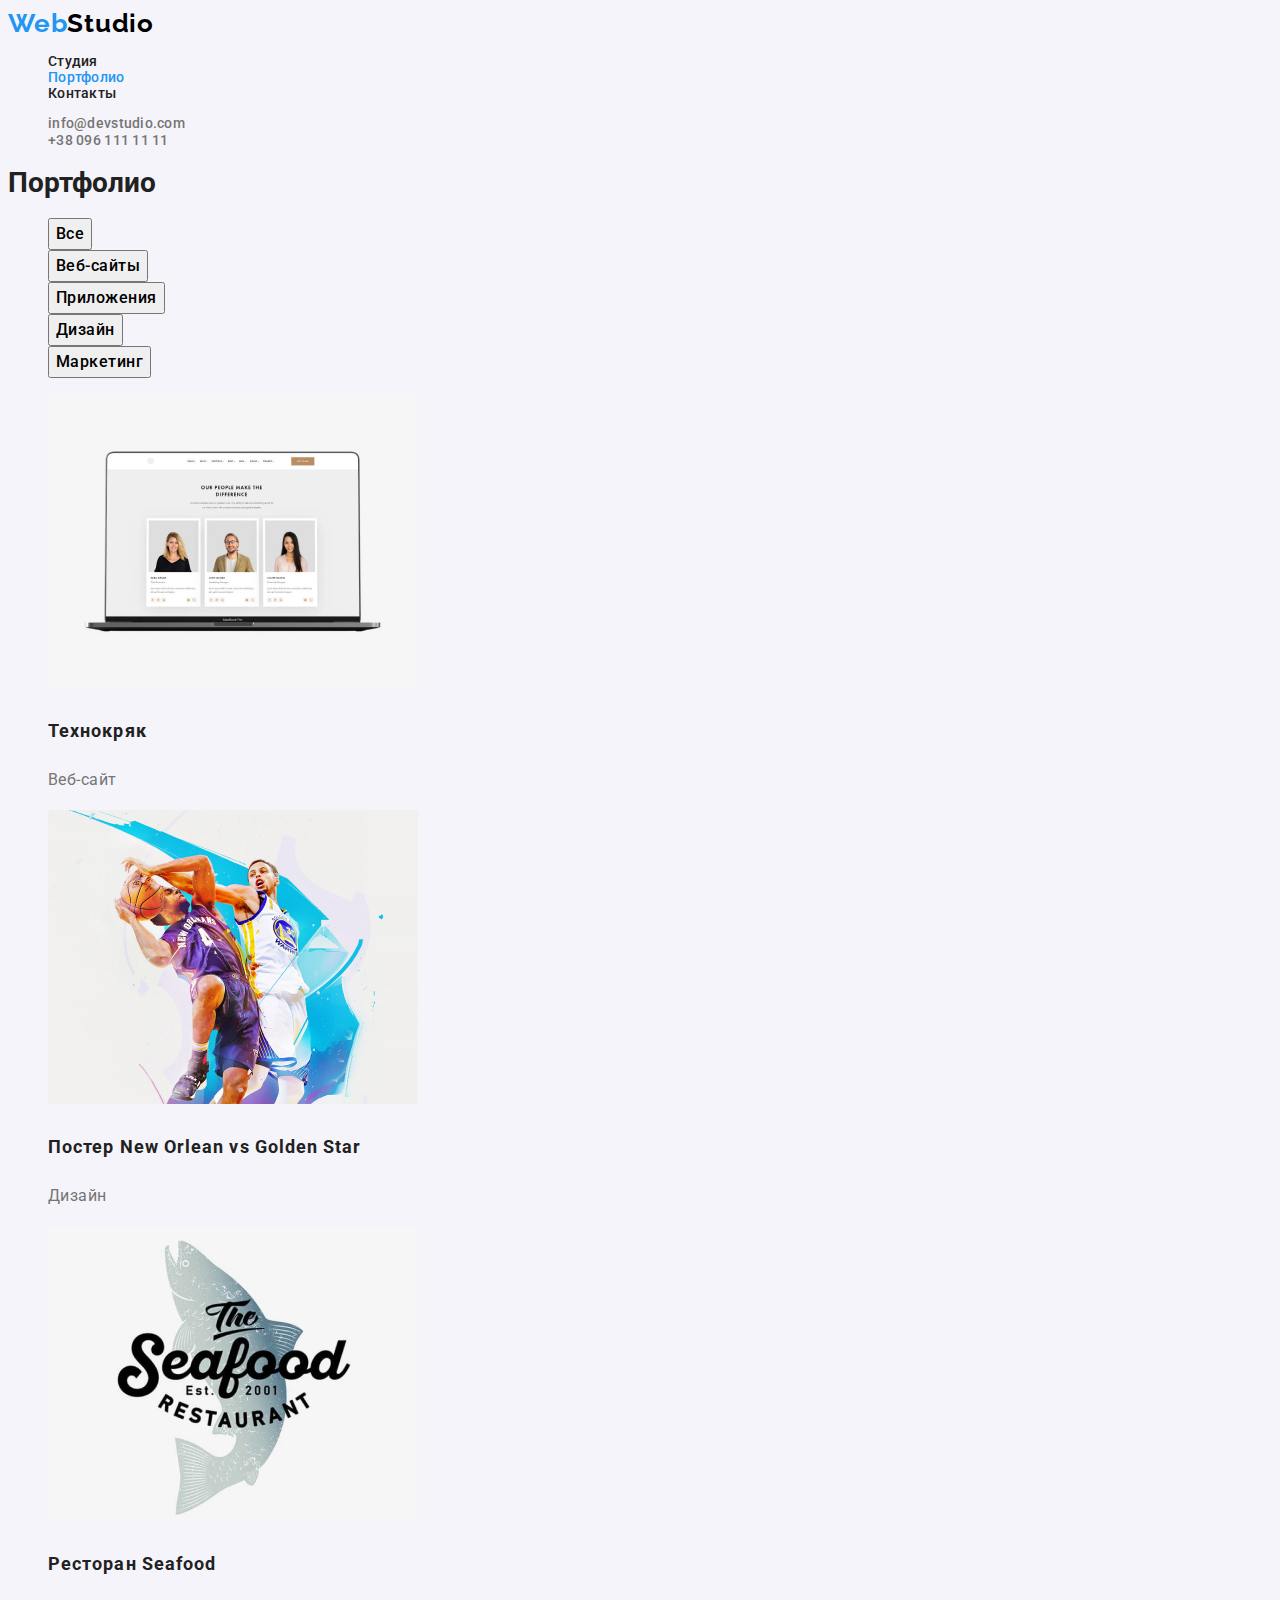
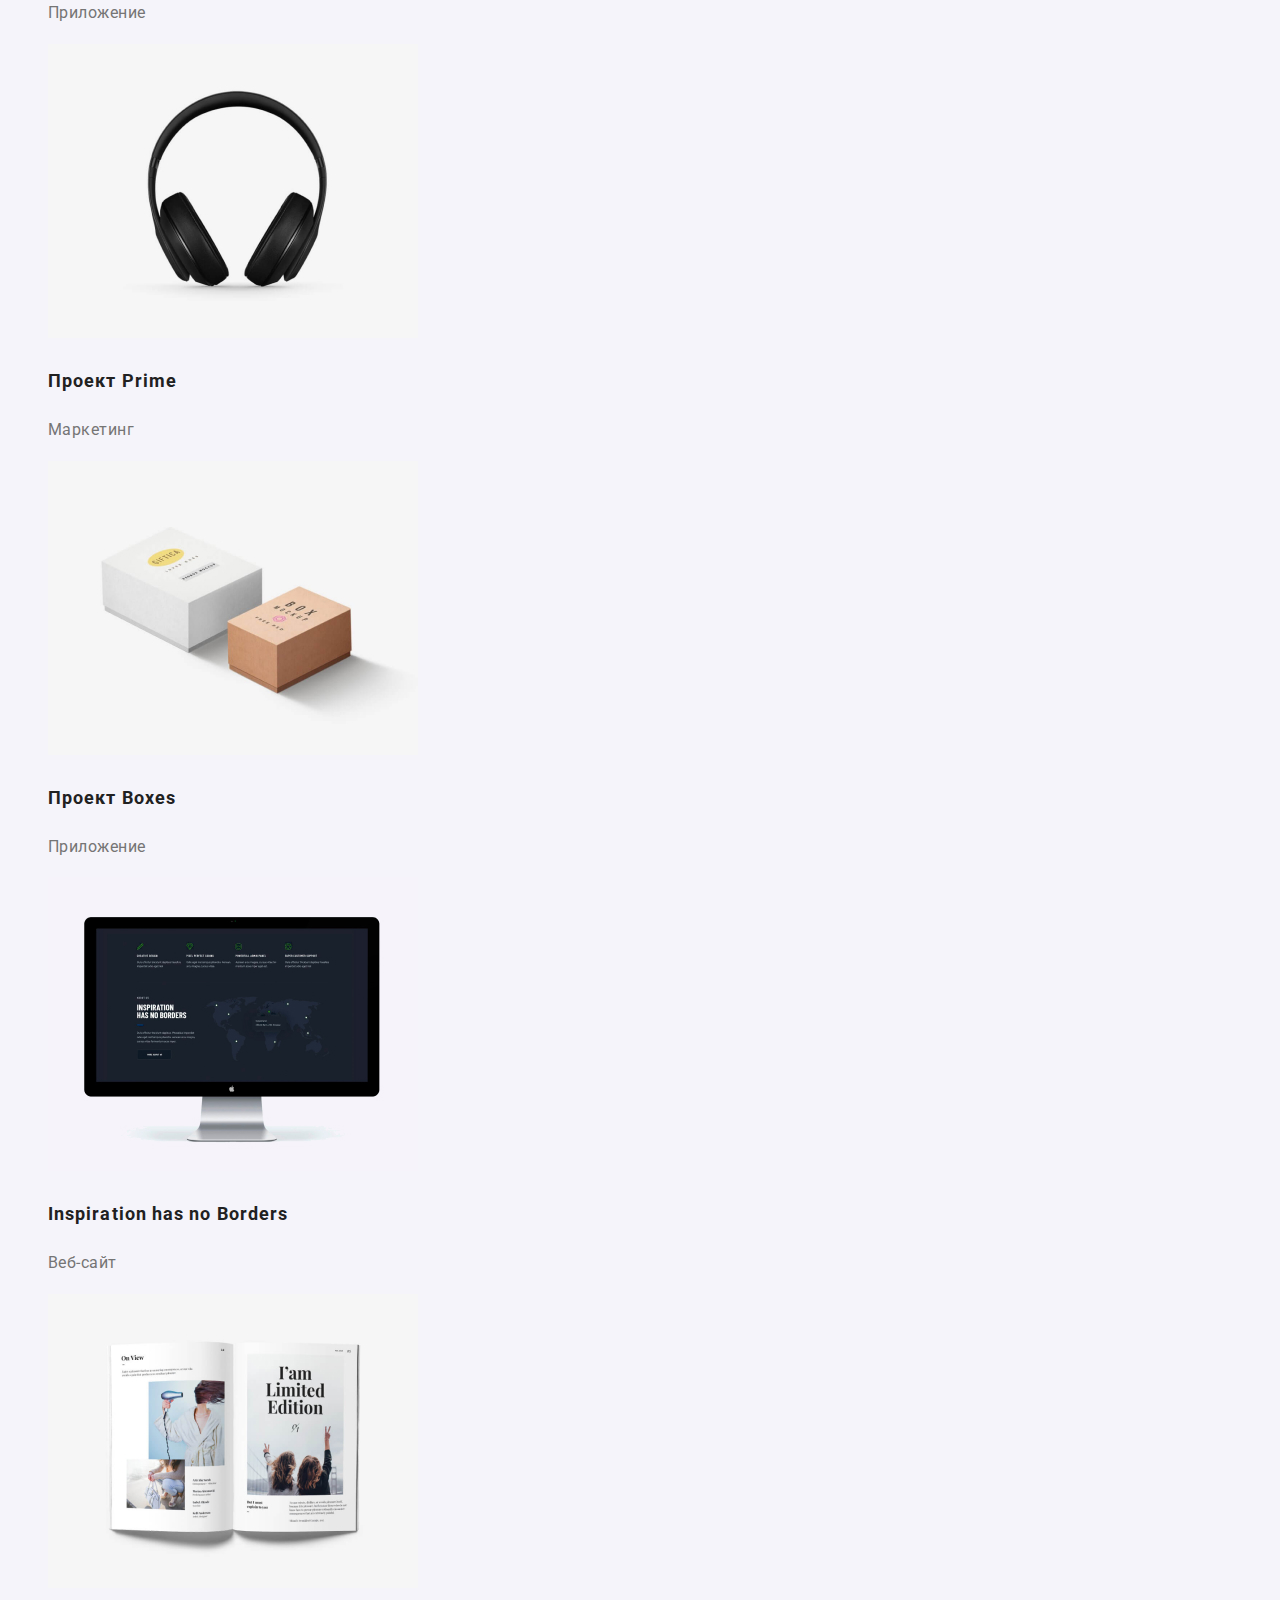
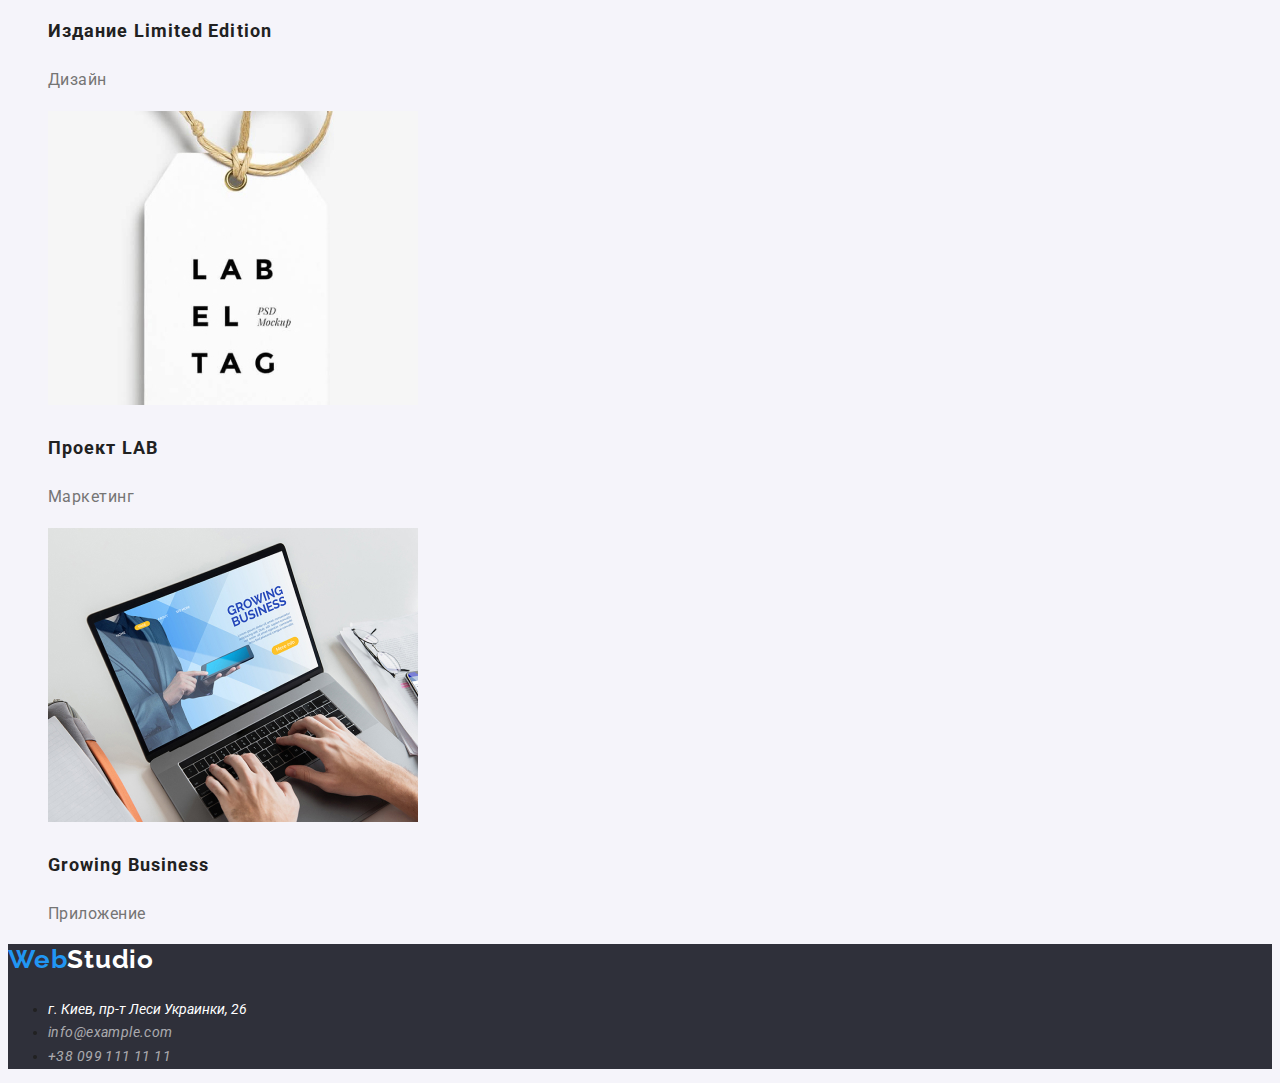
==== portfolio.html @ 42520b8a "1" ====
<!DOCTYPE html>
<html lang="ru">
<head>
    <meta charset="UTF-8">
    <meta http-equiv="X-UA-Compatible" content="IE=edge">
    <meta name="viewport" content="width=device-width, initial-scale=1.0">
    <title>Portfolio</title>
    <link href="https://fonts.googleapis.com/css2?family=Raleway:wght@700&family=Roboto:wght@400;500;700;900&display=swap" rel="stylesheet">
    <link rel="stylesheet" href="css/style.css">
</head>
<body>
     <header class="header">
        <nav>
            <a href="/" class="logo common-link">
                <span>Web</span>Studio
            </a>

            <ul class="nav common-ul">
                <li><a class="nav-link link common-link" href="index.html">Студия</a></li>
                <li><a class="nav-link link common-link active-link" href="/">Портфолио</a></li>
                <li><a class="nav-link link common-link" href="">Контакты</a></li>
            </ul>
        </nav>
        <ul class="contacts common-ul">
            <li><a class="contacts-link link common-link" href="">info@devstudio.com</a></li>
            <li><a class="contacts-link link common-link" href="">+38 096 111 11 11</a></li>
        </ul>
    </header>
    <main>
       <section>
           <h1>Портфолио</h1>
           <ul class="common-ul">
               <li><button class="portfolio-btn button" type="button">Все</button></li>
               <li><button class="portfolio-btn button" type="button">Веб-сайты</button></li>
               <li><button class="portfolio-btn button" type="button">Приложения</button></li>
               <li><button class="portfolio-btn button" type="button">Дизайн</button></li>
               <li><button class="portfolio-btn button" type="button">Маркетинг</button></li>
           </ul>
            <ul class="portfolio-list common-ul">
                <li>
                    <img src="images/img.jpg" alt="ноутбук" width="370">
                    <h2 class="portfolio-title">Технокряк</h2>
                    <p class="portfolio-desc">
                        Веб-сайт
                    </p>
                </li>
                <li>
                    <img src="images/img (1).jpg" alt="баскетболисты" width="370">
                    <h2 class="portfolio-title">Постер New Orlean vs Golden Star</h2>
                    <p class="portfolio-desc">
                        Дизайн
                    </p>
                </li>
                <li>
                    <img src="images/img (2).jpg" alt="постер ресторана" width="370">
                    <h2 class="portfolio-title">Ресторан Seafood</h2>
                    <p class="portfolio-desc">
                        Приложение
                    </p>
                </li>
                <li>
                    <img src="images/img (3).jpg" alt="наушники" width="370">
                    <h2 class="portfolio-title">Проект Prime</h2>
                    <p class="portfolio-desc">
                        Маркетинг
                    </p>
                </li>
                <li>
                    <img src="images/img (4).jpg" alt="коробки" width="370">
                    <h2 class="portfolio-title">Проект Boxes</h2>
                    <p class="portfolio-desc">
                        Приложение
                    </p>
                </li>
                <li>
                    <img src="images/img (5).jpg" alt="компьютер" width="370">
                    <h2 class="portfolio-title">Inspiration has no Borders</h2>
                    <p class="portfolio-desc">
                        Веб-сайт
                    </p>
                </li>
                <li>
                    <img src="images/img (6).jpg" alt="открытая книга" width="370">
                    <h2 class="portfolio-title">Издание Limited Edition</h2>
                    <p class="portfolio-desc">
                        Дизайн
                    </p>
                </li>
                <li>
                    <img src="images/img (7).jpg" alt="бирка" width="370">
                    <h2 class="portfolio-title">Проект LAB</h2>
                    <p class="portfolio-desc">
                        Маркетинг
                    </p>
                </li>
                <li>
                    <img src="images/img (8).jpg" alt="человек с ноутбуком" width="370">
                    <h2 class="portfolio-title">Growing Business</h2>
                    <p class="portfolio-desc">
                        Приложение
                    </p>
                </li>
            </ul>
       </section> 
    </main>
    <footer class="footer">
        <a class="logo footer-logo common-link" href="">
            <span>Web</span>Studio 
        <address>
        <ul>
            <li><a class="main-adress common-link" href="https://goo.gl/maps/YGkrHHkVzg6HwR6b8" target="_blank" rel="noreferrer">г. Киев, пр-т Леси Украинки, 26</a></li>
            <li><a class="adress-link common-link" href="">info@example.com</a></li>
            <li><a class="adress-link common-link" href="">+38 099 111 11 11</a></li>
        </ul>
             </address>
    </footer>
</body>
</html>
---- css/style.css ----
/*font-family: 'Raleway', sans-serif;
font-family: 'Roboto', sans-serif;*/
/* background: #F5F4FA; вторичный цвет фона
#2196F3 blue
#000000
#757575 - p color 
#FFFFFF 
#212121 */ 

:root {
  --accent-color: #2196F3;
  --primary-text-color:#757575;
  --title-text-color:#212121;
  --primary-white-color:#FFFFFF;
  --secondary-black-color:#000000;
  --secondary-grey-color:#F5F4FA;
  --main-font-style:'Roboto', sans-serif;
  --font-size-small:14px;
  --font-size-medium:16px;
  --font-size-xl:36px;
}

body {
    font-family: var(--main-font-style),
    '-apple-system', 'BlinkMacSystemFont',
    'avenir next', 'avenir', 'segoe ui', 'helvetica neue', 
    'helvetica', 'Ubuntu', 'noto', 'arial', sans-serif;
    font-size: var(--font-size-small);
    color: var(--title-text-color);

    background-color: var(--secondary-grey-color);
}


.common-ul {
    list-style-type: none;
   }

/*header*/

.logo {
    font-family: 'Raleway', sans-serif;
    font-weight: 700;
    font-size: 26px;
    line-height: 1.2;
    letter-spacing: 0.03em;
    color: var(--secondary-black-color);
}

.logo span {
    color: var(--accent-color);
}

.common-link{
    text-decoration: none;
}

.link {
    font-weight: 500;
    line-height: 1.15;
    letter-spacing: 0.02em;
}
.nav-link {
    color: var(--title-text-color);

}


.contacts-link {
    color: var(--primary-text-color);
}

.active-link {
    color: var(--accent-color);
}

.nav-link:hover,
.nav-link:focus,
.contacts-link:hover,
.contacts-link:focus {
    color: var(--accent-color);
}

/* Intro*/


.intro-header {
    font-weight: 900;
    font-size: 44px;
    line-height: 1.36;
    letter-spacing: 0.06em;
    text-transform: uppercase;
    color: var(--primary-white-color);
}

.button {
    cursor: pointer;
    font-family: 'Roboto', sans-serif;
}
.intro-btn {
    font-weight: 700;
    font-size: var(--font-size-medium);
    line-height: 1.87;
    letter-spacing: 0.06em;
    color: var(--primary-white-color);

    background-color: var(--accent-color);
}

/* Features */

.features-desc{
    line-height: 1.71;
    letter-spacing: 0.03em;
    color: var(--primary-text-color);
}

.features-title {
    font-size: var(--font-size-small);
    font-weight: 700;
    line-height: 1.15;
    letter-spacing: 0.03em;
    text-transform: uppercase;
}

/* What we  do*/

.title {
    font-weight: 700;
    font-size: var(--font-size-xl);
    line-height: 1.16;
    letter-spacing: 0.03em;
}

/*  Our team */

.team {
    font-size: 16px;
    line-height: 1.18;
    letter-spacing: 0.03em;
}

.team-title {
    font-size: var(--font-size-medium);
    line-height: 1.18;
    font-weight: 500;

}

.team-prof {
    font-size: var(--font-size-medium);
    line-height: 1.18;
    color: var(--primary-text-color);


}


/* Footer */

.footer {
    background-color: #2F303A;
}
.footer-logo {
    color: var(--primary-white-color);
}

.adress {
    font-style: normal;
}

.main-adress {
    color: var(--primary-white-color);
}

.adress-link {
    line-height: 1.71;
    letter-spacing: 0.03em;
    color: rgba(255, 255, 255, 0.6);
}


/* portfolio */

.portfolio-list {
    font-size: var(--font-size-medium);
    line-height: 1.87;
    letter-spacing: 0.03em;
}

.portfolio-desc{
    color:var(--primary-text-color);
}

.portfolio-btn {
    font-weight: 500;
    font-size: var(--font-size-medium);
    line-height: 1.62;
    letter-spacing: 0.03em;
}

.portfolio-btn:hover,
.portfolio-btn:focus {
    color: var(--primary-white-color);

    background-color: var(--accent-color);
}

.portfolio-title {
    font-weight: 700;
    font-size: 18px;
    line-height: 2;
    letter-spacing: 0.06em;
}
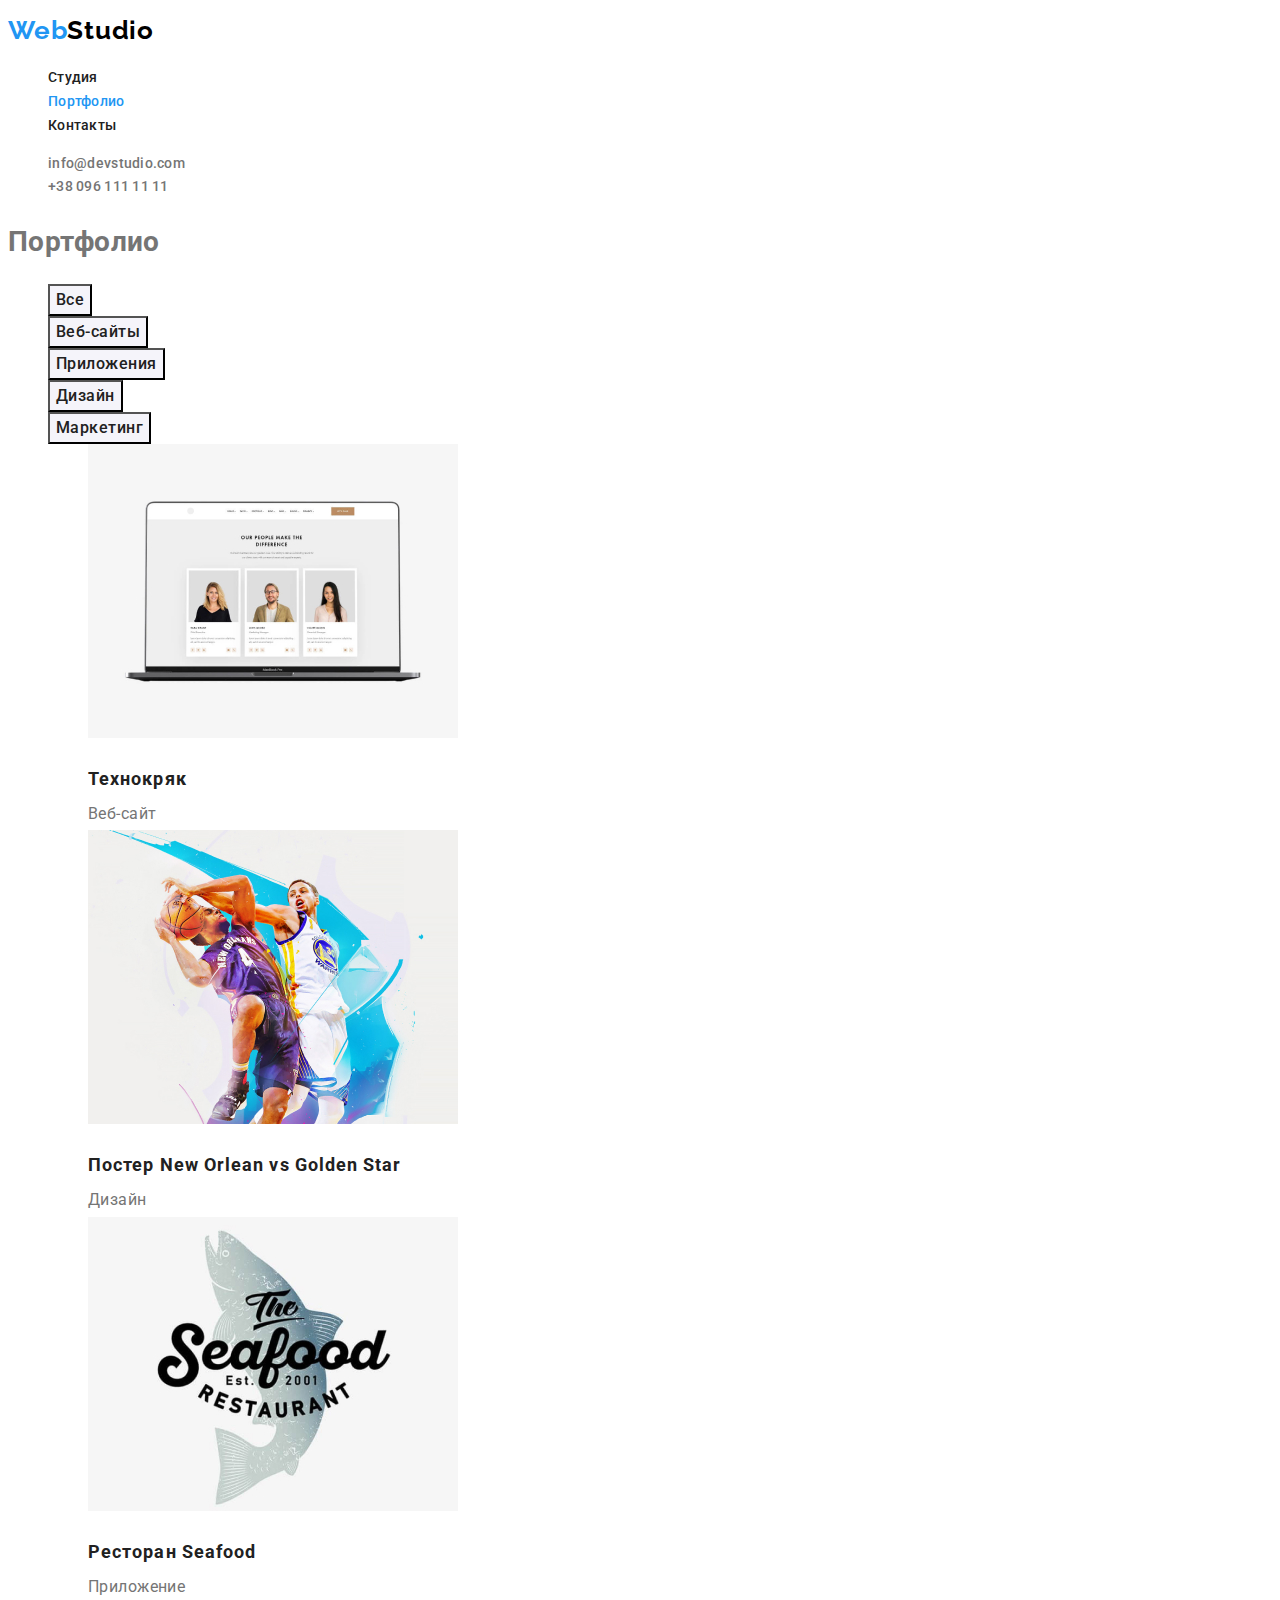
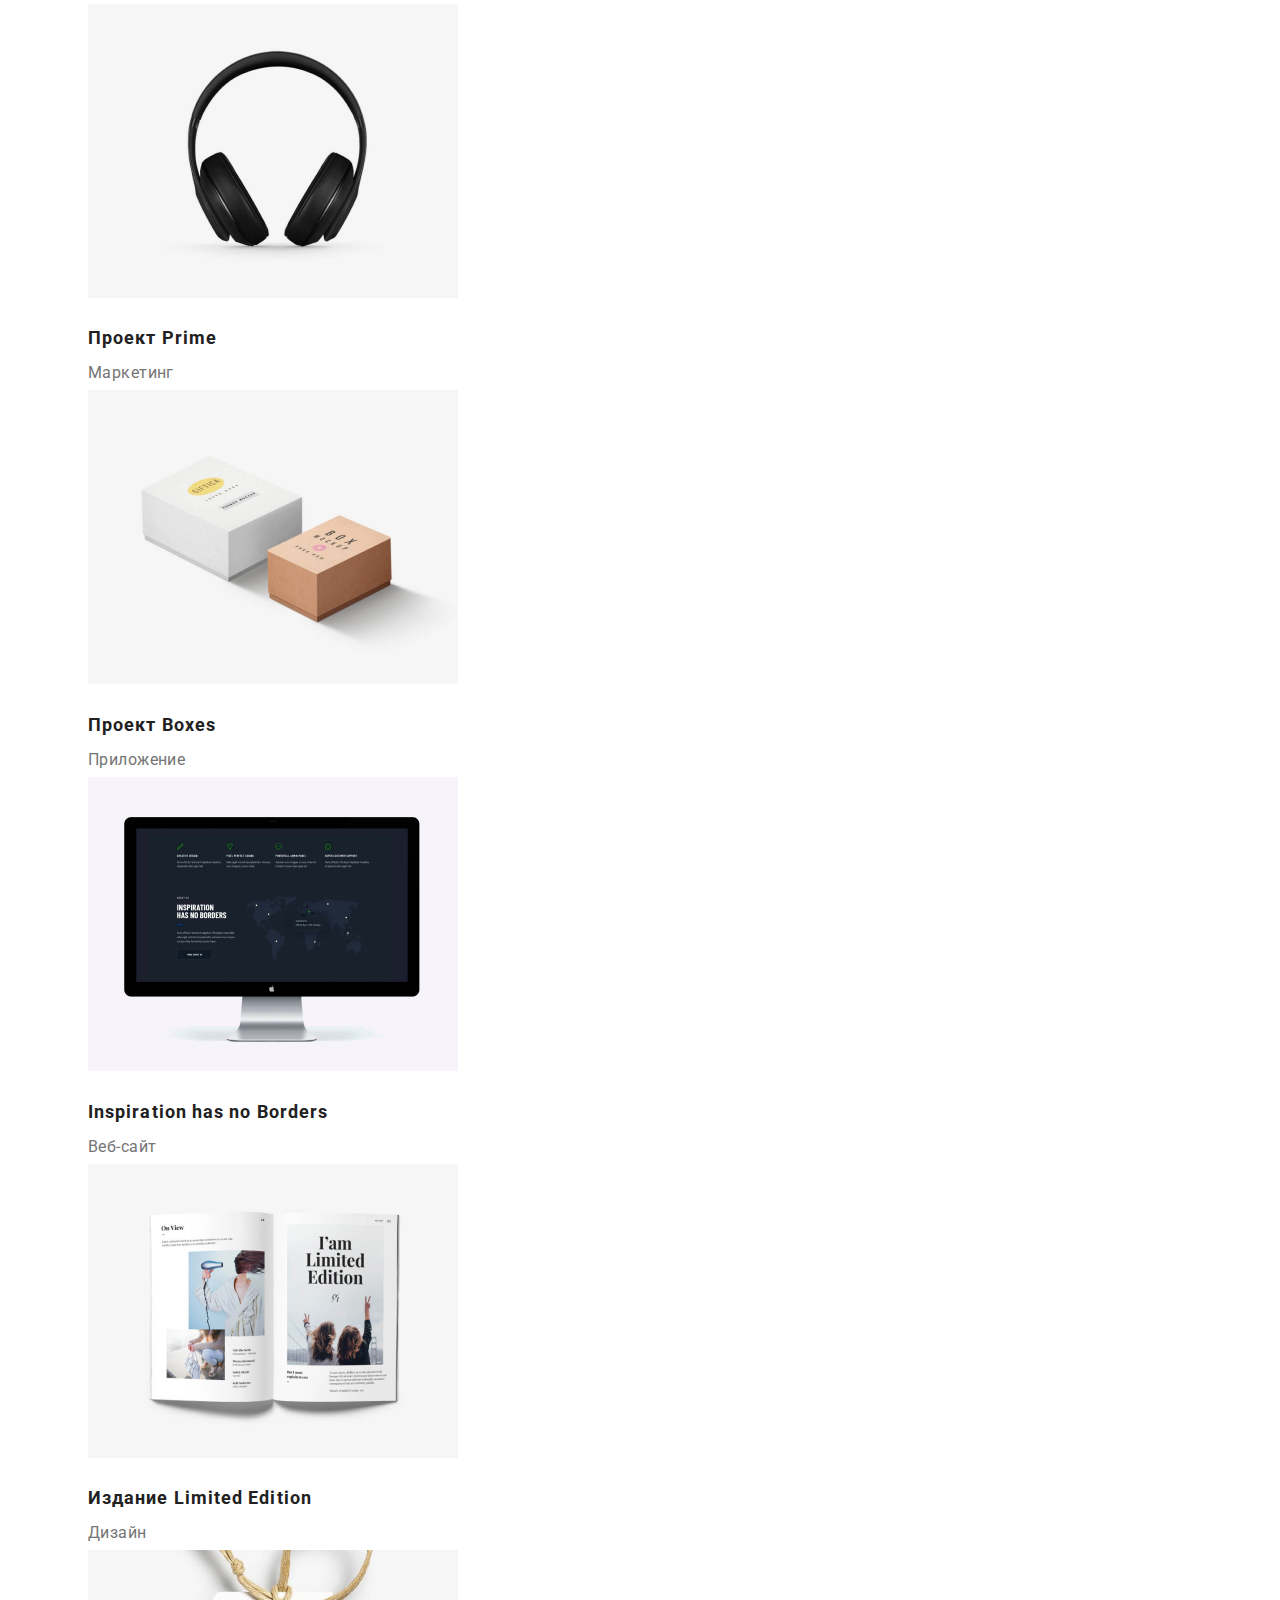
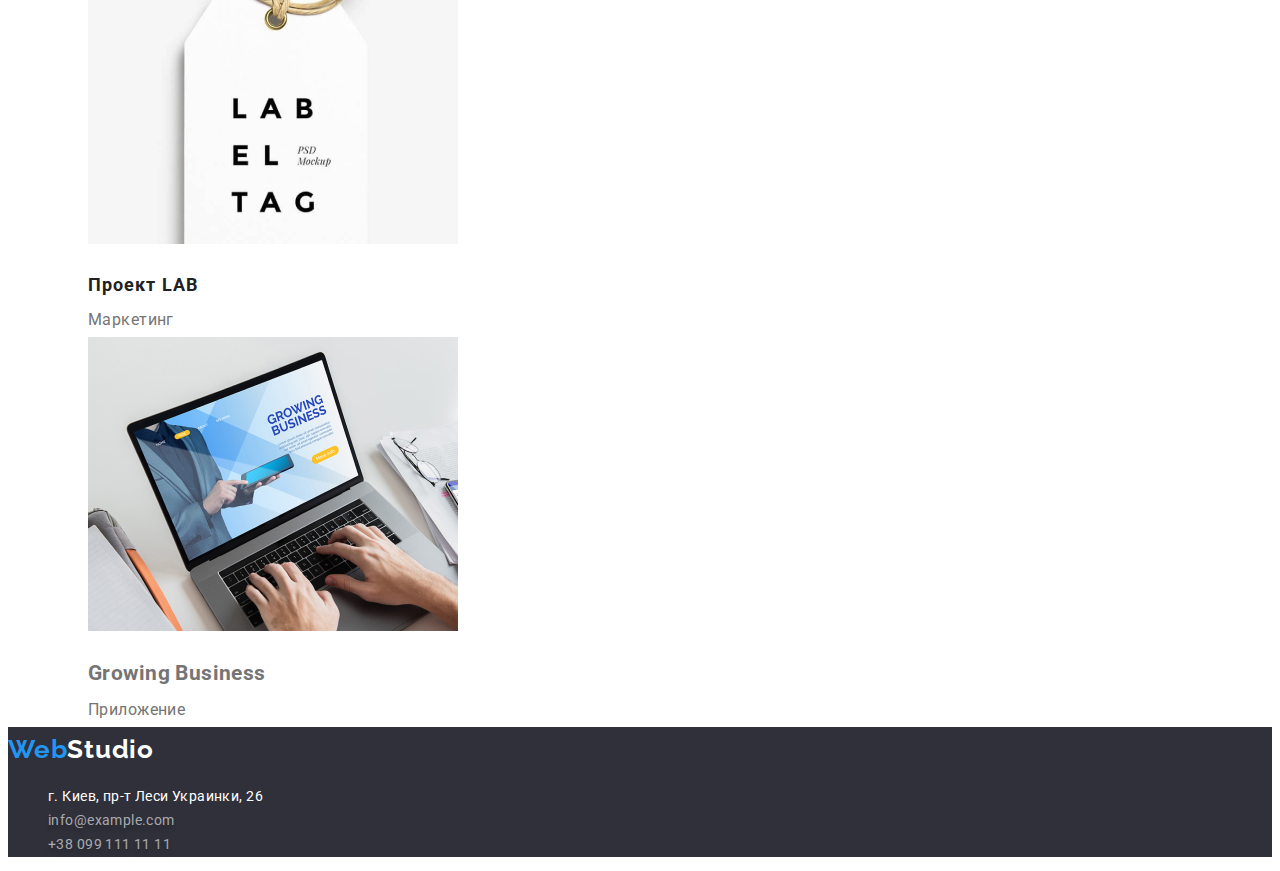
==== commit 07105e6c: "1" ====
--- a/portfolio.html
+++ b/portfolio.html
@@ -1,102 +1,111 @@
 <!DOCTYPE html>
 <html lang="ru">
-<head>
+
+  <head>
     <meta charset="UTF-8">
     <meta http-equiv="X-UA-Compatible" content="IE=edge">
     <meta name="viewport" content="width=device-width, initial-scale=1.0">
-    <title>Portfolio</title>
-    <link href="https://fonts.googleapis.com/css2?family=Raleway:wght@700&family=Roboto:wght@400;500;700;900&display=swap" rel="stylesheet">
-    <link rel="stylesheet" href="css/style.css">
-</head>
-<body>
-     <header class="header">
-        <nav>
-            <a href="/" class="logo common-link">
-                <span>Web</span>Studio
-            </a>
+    <title>Портфолио</title>
 
-            <ul class="nav common-ul">
-                <li><a class="nav-link link common-link" href="index.html">Студия</a></li>
-                <li><a class="nav-link link common-link active-link" href="/">Портфолио</a></li>
-                <li><a class="nav-link link common-link" href="">Контакты</a></li>
-            </ul>
-        </nav>
-        <ul class="contacts common-ul">
-            <li><a class="contacts-link link common-link" href="">info@devstudio.com</a></li>
-            <li><a class="contacts-link link common-link" href="">+38 096 111 11 11</a></li>
+    <link href="https://fonts.googleapis.com/css2?family=Raleway:wght@700&family=Roboto:wght@400;500;700;900&display=swap"
+      rel="stylesheet">
+    <link rel="stylesheet" href="./css/style.css">
+  </head>
+
+  <body>
+    <header class="header">
+      <nav>
+        <a class="logo" href="./index.html">Web<span class="black">Studio</span></a>
+    
+        <ul class="nav-list list">
+          <li>
+            <a class="link" href="./index.html">Студия</a>
+          </li>
+          <li>
+            <a class="link  current" href="./portfolio.html">Портфолио</a>
+          </li>
+          <li>
+            <a class="link" href="">Контакты</a>
+          </li>
         </ul>
+      </nav>
+    
+      <ul class="cont-list list">
+        <li><a class="link" href="mailto:info@devstudio.com">info@devstudio.com</a></li>
+        <li><a class="link" href="tel:+380961111111">+38 096 111 11 11</a></li>
+      </ul>
     </header>
+
     <main>
        <section>
            <h1>Портфолио</h1>
-           <ul class="common-ul">
-               <li><button class="portfolio-btn button" type="button">Все</button></li>
-               <li><button class="portfolio-btn button" type="button">Веб-сайты</button></li>
-               <li><button class="portfolio-btn button" type="button">Приложения</button></li>
-               <li><button class="portfolio-btn button" type="button">Дизайн</button></li>
-               <li><button class="portfolio-btn button" type="button">Маркетинг</button></li>
-           </ul>
-            <ul class="portfolio-list common-ul">
+           <ul class="filter-list list">
+            <li><button class="filter-btn" type="button">Все</button></li>
+            <li><button class="filter-btn" type="button">Веб-сайты</button></li>
+            <li><button class="filter-btn" type="button">Приложения</button></li>
+            <li><button class="filter-btn" type="button">Дизайн</button></li>
+            <li><button class="filter-btn" type="button">Маркетинг</button></li>
+            <ul class="portfolio-list list">
                 <li>
-                    <img src="images/img.jpg" alt="ноутбук" width="370">
-                    <h2 class="portfolio-title">Технокряк</h2>
-                    <p class="portfolio-desc">
+                    <img src="images/img.jpg" alt="ноутбук" width="370" height="294">
+                    <h2 class="projects-title title">Технокряк</h2>
+                    <p class="projects-descr">
                         Веб-сайт
                     </p>
                 </li>
                 <li>
-                    <img src="images/img (1).jpg" alt="баскетболисты" width="370">
-                    <h2 class="portfolio-title">Постер New Orlean vs Golden Star</h2>
-                    <p class="portfolio-desc">
+                    <img src="images/img (1).jpg" alt="баскетболисты" width="370" height="294">
+                    <h2 class="projects-title title">Постер New Orlean vs Golden Star</h2>
+                    <p class="projects-descr">
                         Дизайн
                     </p>
                 </li>
                 <li>
-                    <img src="images/img (2).jpg" alt="постер ресторана" width="370">
-                    <h2 class="portfolio-title">Ресторан Seafood</h2>
-                    <p class="portfolio-desc">
+                    <img src="images/img (2).jpg" alt="постер ресторана" width="370" height="294">
+                    <h2 class="projects-title title">Ресторан Seafood</h2>
+                    <p class="projects-descr">
                         Приложение
                     </p>
                 </li>
                 <li>
-                    <img src="images/img (3).jpg" alt="наушники" width="370">
-                    <h2 class="portfolio-title">Проект Prime</h2>
-                    <p class="portfolio-desc">
+                    <img src="images/img (3).jpg" alt="наушники" width="370" height="294">
+                    <h2 class="projects-title title">Проект Prime</h2>
+                    <p class="projects-descr">
                         Маркетинг
                     </p>
                 </li>
                 <li>
-                    <img src="images/img (4).jpg" alt="коробки" width="370">
-                    <h2 class="portfolio-title">Проект Boxes</h2>
-                    <p class="portfolio-desc">
+                    <img src="images/img (4).jpg" alt="коробки" width="370" height="294">
+                    <h2 class="projects-title title">Проект Boxes</h2>
+                    <p class="projects-descr">
                         Приложение
                     </p>
                 </li>
                 <li>
-                    <img src="images/img (5).jpg" alt="компьютер" width="370">
-                    <h2 class="portfolio-title">Inspiration has no Borders</h2>
-                    <p class="portfolio-desc">
+                    <img src="images/img (5).jpg" alt="компьютер" width="370" height="294">
+                    <h2 class="projects-title title">Inspiration has no Borders</h2>
+                    <p class="projects-descr">
                         Веб-сайт
                     </p>
                 </li>
                 <li>
-                    <img src="images/img (6).jpg" alt="открытая книга" width="370">
-                    <h2 class="portfolio-title">Издание Limited Edition</h2>
-                    <p class="portfolio-desc">
+                    <img src="images/img (6).jpg" alt="открытая книга" width="370" height="294">
+                    <h2 class="projects-title title">Издание Limited Edition</h2>
+                    <p class="projects-descr">
                         Дизайн
                     </p>
                 </li>
                 <li>
-                    <img src="images/img (7).jpg" alt="бирка" width="370">
-                    <h2 class="portfolio-title">Проект LAB</h2>
-                    <p class="portfolio-desc">
+                    <img src="images/img (7).jpg" alt="бирка" width="370" height="294">
+                    <h2 class="projects-title title">Проект LAB</h2>
+                    <p class="projects-descr">
                         Маркетинг
                     </p>
                 </li>
                 <li>
-                    <img src="images/img (8).jpg" alt="человек с ноутбуком" width="370">
-                    <h2 class="portfolio-title">Growing Business</h2>
-                    <p class="portfolio-desc">
+                    <img src="images/img (8).jpg" alt="человек с ноутбуком" width="370" height="294">
+                    <h2 class="projecprojects-descr">Growing Business</h2>
+                    <p class="projects-descr">
                         Приложение
                     </p>
                 </li>
@@ -104,15 +113,15 @@
        </section> 
     </main>
     <footer class="footer">
-        <a class="logo footer-logo common-link" href="">
-            <span>Web</span>Studio 
+        <a class="logo" href="./index.html">Web<span class="white">Studio</span></a>
+
         <address>
-        <ul>
-            <li><a class="main-adress common-link" href="https://goo.gl/maps/YGkrHHkVzg6HwR6b8" target="_blank" rel="noreferrer">г. Киев, пр-т Леси Украинки, 26</a></li>
-            <li><a class="adress-link common-link" href="">info@example.com</a></li>
-            <li><a class="adress-link common-link" href="">+38 099 111 11 11</a></li>
+        <ul class="adr-list list">
+            <li><a class="link link-geo" href="https://goo.gl/maps/YGkrHHkVzg6HwR6b8" target="_blank" rel="noreferrer">г. Киев, пр-т Леси Украинки, 26</a></li>
+            <li><a class="link" href="mailto:info@devstudio.com">info@example.com</a></li>
+            <li><a class="link" href="tel:+380961111111">+38 099 111 11 11</a></li>
         </ul>
-             </address>
+    </address>
     </footer>
 </body>
 </html>--- a/css/style.css
+++ b/css/style.css
@@ -1,214 +1,211 @@
-/*font-family: 'Raleway', sans-serif;
-font-family: 'Roboto', sans-serif;*/
-/* background: #F5F4FA; вторичный цвет фона
-#2196F3 blue
-#000000
-#757575 - p color 
-#FFFFFF 
-#212121 */ 
-
 :root {
-  --accent-color: #2196F3;
-  --primary-text-color:#757575;
-  --title-text-color:#212121;
-  --primary-white-color:#FFFFFF;
-  --secondary-black-color:#000000;
-  --secondary-grey-color:#F5F4FA;
-  --main-font-style:'Roboto', sans-serif;
-  --font-size-small:14px;
-  --font-size-medium:16px;
-  --font-size-xl:36px;
+  --primary-background-color: #fff;
+  --secondary-background-color: #2f303a;
+  --tetriary-background-color: #f5f4fa;
+  --primary-white-color: #fff;
+  --primary-black-color: #000;
+  --primary-text-color: #757575;
+  --title-text-color: #212121;
+  --footer-linc-color: rgba(255, 255, 255, 0.6);
+  --accent-text-color: #2196f3;
 }
 
 body {
-    font-family: var(--main-font-style),
-    '-apple-system', 'BlinkMacSystemFont',
-    'avenir next', 'avenir', 'segoe ui', 'helvetica neue', 
-    'helvetica', 'Ubuntu', 'noto', 'arial', sans-serif;
-    font-size: var(--font-size-small);
-    color: var(--title-text-color);
-
-    background-color: var(--secondary-grey-color);
-}
-
-
-.common-ul {
-    list-style-type: none;
-   }
-
-/*header*/
+  background-color: var(--primary-white-color);
+  color: var(--primary-text-color);
+
+  font-family: Roboto, sans-serif;
+  font-weight: 400;
+  font-size: 14px;
+  line-height: 1.7;
+  letter-spacing: 0.03em;
+}
+
+.list {
+  list-style: none;
+}
+
+.section-title {
+  color: var(--title-text-color);
+
+  font-weight: 700;
+  font-size: 36px;
+  line-height: 1.17;
+  text-align: center;
+}
+
+.title {
+  color: var(--title-text-color);
+}
+
+.header {
+  background-color: var(--primary-white-color);
+}
 
 .logo {
-    font-family: 'Raleway', sans-serif;
-    font-weight: 700;
-    font-size: 26px;
-    line-height: 1.2;
-    letter-spacing: 0.03em;
-    color: var(--secondary-black-color);
-}
-
-.logo span {
-    color: var(--accent-color);
-}
-
-.common-link{
-    text-decoration: none;
-}
-
-.link {
-    font-weight: 500;
-    line-height: 1.15;
-    letter-spacing: 0.02em;
-}
-.nav-link {
-    color: var(--title-text-color);
-
-}
-
-
-.contacts-link {
-    color: var(--primary-text-color);
-}
-
-.active-link {
-    color: var(--accent-color);
-}
-
-.nav-link:hover,
-.nav-link:focus,
-.contacts-link:hover,
-.contacts-link:focus {
-    color: var(--accent-color);
-}
-
-/* Intro*/
-
-
-.intro-header {
-    font-weight: 900;
-    font-size: 44px;
-    line-height: 1.36;
-    letter-spacing: 0.06em;
-    text-transform: uppercase;
-    color: var(--primary-white-color);
-}
-
-.button {
-    cursor: pointer;
-    font-family: 'Roboto', sans-serif;
-}
-.intro-btn {
-    font-weight: 700;
-    font-size: var(--font-size-medium);
-    line-height: 1.87;
-    letter-spacing: 0.06em;
-    color: var(--primary-white-color);
-
-    background-color: var(--accent-color);
-}
-
-/* Features */
-
-.features-desc{
-    line-height: 1.71;
-    letter-spacing: 0.03em;
-    color: var(--primary-text-color);
-}
-
-.features-title {
-    font-size: var(--font-size-small);
-    font-weight: 700;
-    line-height: 1.15;
-    letter-spacing: 0.03em;
-    text-transform: uppercase;
-}
-
-/* What we  do*/
-
-.title {
-    font-weight: 700;
-    font-size: var(--font-size-xl);
-    line-height: 1.16;
-    letter-spacing: 0.03em;
-}
-
-/*  Our team */
+  color: var(--accent-text-color);
+
+  font-family: Raleway, sans-serif;
+  font-weight: 700;
+  font-size: 26px;
+  line-height: 1, 19;
+  letter-spacing: 0.03em;
+
+  text-decoration: none;
+}
+.logo .black {
+  color: var(--primary-black-color);
+}
+.logo .white {
+  color: var(--primary-white-color);
+}
+
+.nav-list .link {
+  color: var(--title-text-color);
+
+  font-weight: 500;
+  font-size: 14px;
+  line-height: 1.14;
+  letter-spacing: 0.02em;
+
+  text-decoration: none;
+}
+
+.nav-list .link.current {
+  color: var(--accent-text-color);
+}
+
+.nav-list .link:hover,
+.nav-list .link:focus {
+  color: var(--accent-text-color);
+}
+
+.cont-list .link {
+  color: var(--primary-text-color);
+
+  font-weight: 500;
+  font-size: 14px;
+  line-height: 1.14;
+  letter-spacing: 0.02em;
+
+  text-decoration: none;
+}
+
+.cont-list .link:hover,
+.cont-list .link:focus {
+  color: var(--accent-text-color);
+}
+
+.footer {
+  background-color: var(--secondary-background-color);
+}
+
+.adr-list .link {
+  color: var(--footer-linc-color);
+
+  font-style: normal;
+  text-shadow: 0px 4px 4px rgba(0, 0, 0, 0.25);
+
+  text-decoration: none;
+}
+
+.adr-list .link-geo {
+  color: var(--primary-white-color);
+
+  text-shadow: none;
+
+  text-decoration: none;
+}
+
+.adr-list .link:hover,
+.adr-list .link:focus {
+  color: var(--accent-text-color);
+}
+
+.hero {
+  background-color: var(--secondary-background-color);
+}
+
+.hero-title {
+  color: var(--primary-white-color);
+
+  font-weight: 900;
+  font-size: 44px;
+  line-height: 1.35;
+  text-align: center;
+  letter-spacing: 0.06em;
+  text-transform: uppercase;
+}
+
+.hero-btn {
+  background-color: var(--accent-text-color);
+  color: var(--primary-white-color);
+
+  font-family: inherit;
+  font-weight: 700;
+  font-size: 16px;
+  line-height: 30px;
+  text-align: center;
+  letter-spacing: 0.06em;
+
+  display: flex;
+  align-items: center;
+
+  cursor: pointer;
+}
+
+.feat-list .title {
+  font-size: 14px;
+  font-weight: 700;
+  line-height: 1.14;
+
+  text-transform: uppercase;
+}
 
 .team {
-    font-size: 16px;
-    line-height: 1.18;
-    letter-spacing: 0.03em;
-}
-
-.team-title {
-    font-size: var(--font-size-medium);
-    line-height: 1.18;
-    font-weight: 500;
-
-}
-
-.team-prof {
-    font-size: var(--font-size-medium);
-    line-height: 1.18;
-    color: var(--primary-text-color);
-
-
-}
-
-
-/* Footer */
-
-.footer {
-    background-color: #2F303A;
-}
-.footer-logo {
-    color: var(--primary-white-color);
-}
-
-.adress {
-    font-style: normal;
-}
-
-.main-adress {
-    color: var(--primary-white-color);
-}
-
-.adress-link {
-    line-height: 1.71;
-    letter-spacing: 0.03em;
-    color: rgba(255, 255, 255, 0.6);
-}
-
-
-/* portfolio */
-
-.portfolio-list {
-    font-size: var(--font-size-medium);
-    line-height: 1.87;
-    letter-spacing: 0.03em;
-}
-
-.portfolio-desc{
-    color:var(--primary-text-color);
-}
-
-.portfolio-btn {
-    font-weight: 500;
-    font-size: var(--font-size-medium);
-    line-height: 1.62;
-    letter-spacing: 0.03em;
-}
-
-.portfolio-btn:hover,
-.portfolio-btn:focus {
-    color: var(--primary-white-color);
-
-    background-color: var(--accent-color);
-}
-
-.portfolio-title {
-    font-weight: 700;
-    font-size: 18px;
-    line-height: 2;
-    letter-spacing: 0.06em;
-}+  background-color: var(--tetriary-background-color);
+}
+
+.team-list .title {
+  font-weight: 500;
+  font-size: 16px;
+  line-height: 1.19;
+
+  text-align: center;
+}
+
+.team-descr {
+  font-size: 16px;
+  line-height: 1.19;
+
+  text-align: center;
+}
+
+.filter-btn {
+  background-color: var(--tetriary-background-color);
+  color: var(--title-text-color);
+
+  font-family: inherit;
+  font-weight: 500;
+  font-size: 16px;
+  line-height: 1.62;
+  text-align: center;
+  letter-spacing: 0.03em;
+
+  cursor: pointer;
+}
+.filter-btn:hover,
+.filter-btn:focus {
+  background-color: var(--accent-text-color);
+  color: var(--primary-white-color);
+}
+.projects-title {
+  font-weight: 700;
+  font-size: 18px;
+  line-height: 2;
+  letter-spacing: 0.06em;
+}
+.projects-descr {
+  font-size: 16px;
+  line-height: 1.9px;
+}
